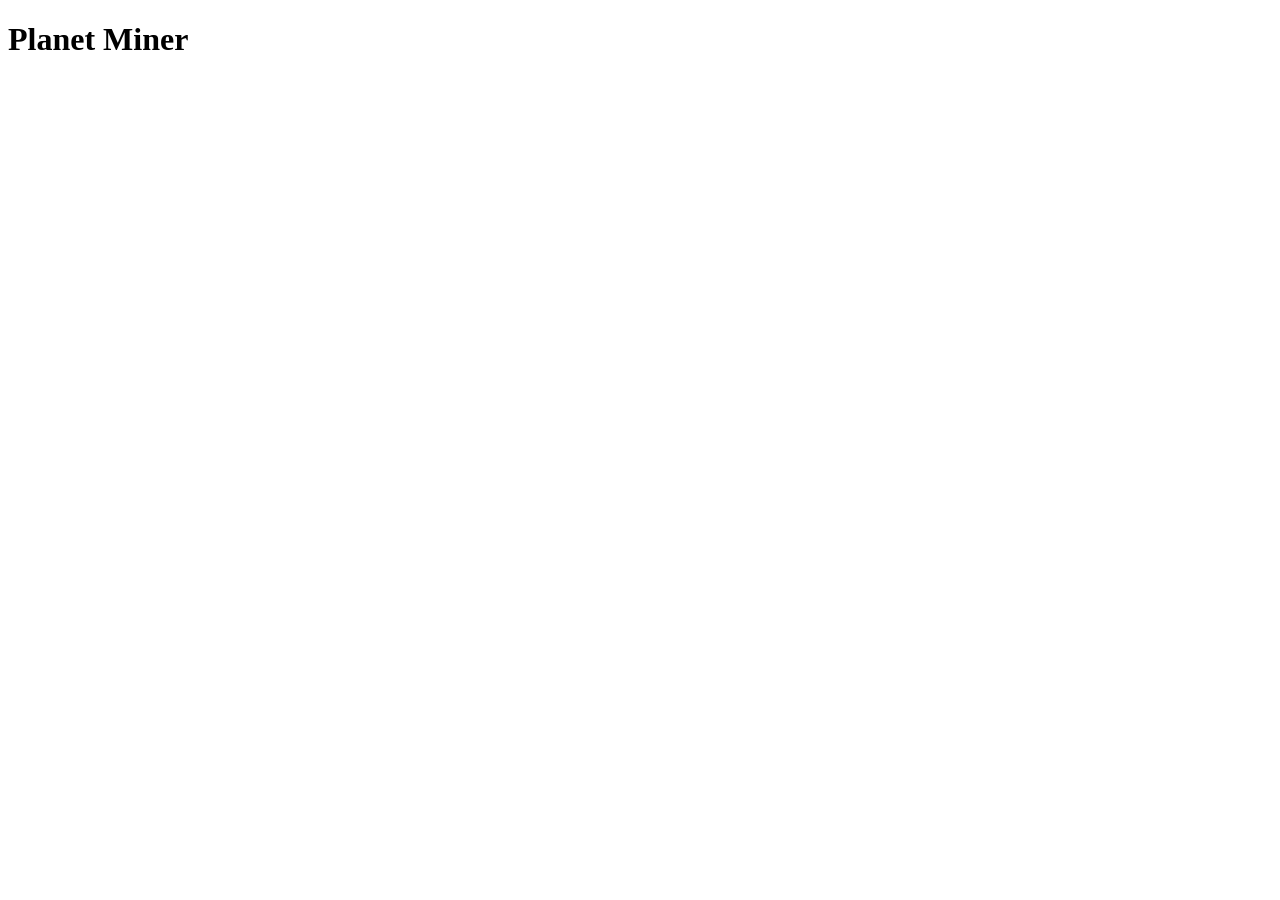
==== index.html @ d57378af "first commit" ====
<!DOCTYPE html>
<html lang="en">
<head>
    <meta charset="UTF-8">
    <meta name="viewport" content="width=device-width, initial-scale=1.0">
    <title>Planet Miner</title>
    <link rel="stylesheet" href="style.css">
</head>
<body>
    
    <h1>Planet Miner</h1>

    <script src="index.js"></script>
</body>
</html>
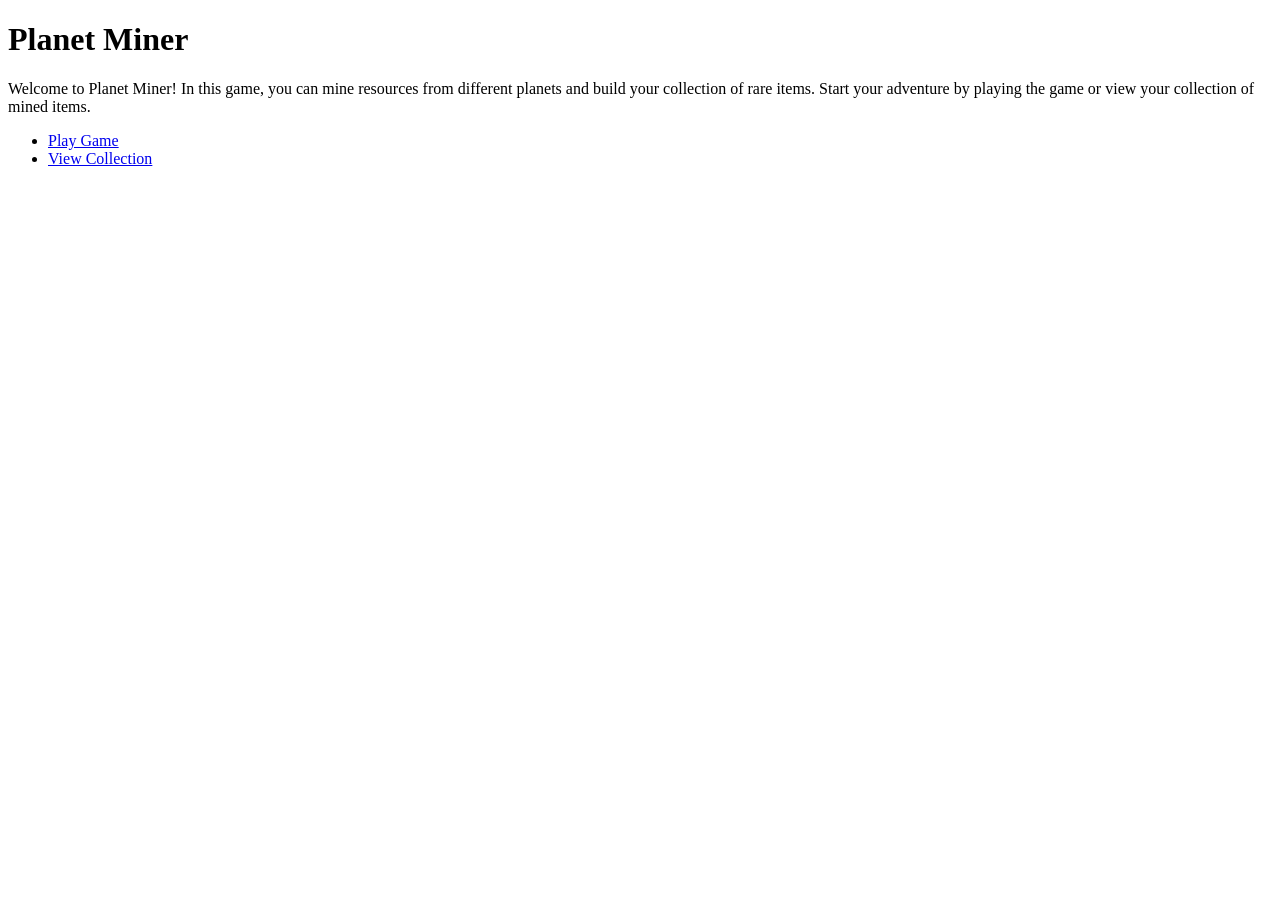
==== commit 104b75e3: "Add nav and paragraph to index.html" ====
--- a/index.html
+++ b/index.html
@@ -1,15 +1,30 @@
 <!DOCTYPE html>
 <html lang="en">
+
 <head>
     <meta charset="UTF-8">
     <meta name="viewport" content="width=device-width, initial-scale=1.0">
     <title>Planet Miner</title>
     <link rel="stylesheet" href="style.css">
 </head>
+
 <body>
-    
+
     <h1>Planet Miner</h1>
+
+    <p id="welcomeMessage">
+        Welcome to Planet Miner! In this game, you can mine resources from different planets and build your collection
+        of rare items. Start your adventure by playing the game or view your collection of mined items.
+    </p>
+
+    <nav>
+        <ul>
+            <li><a href="game.html">Play Game</a></li>
+            <li><a href="collection.html">View Collection</a></li>
+        </ul>
+    </nav>
 
     <script src="index.js"></script>
 </body>
+
 </html>
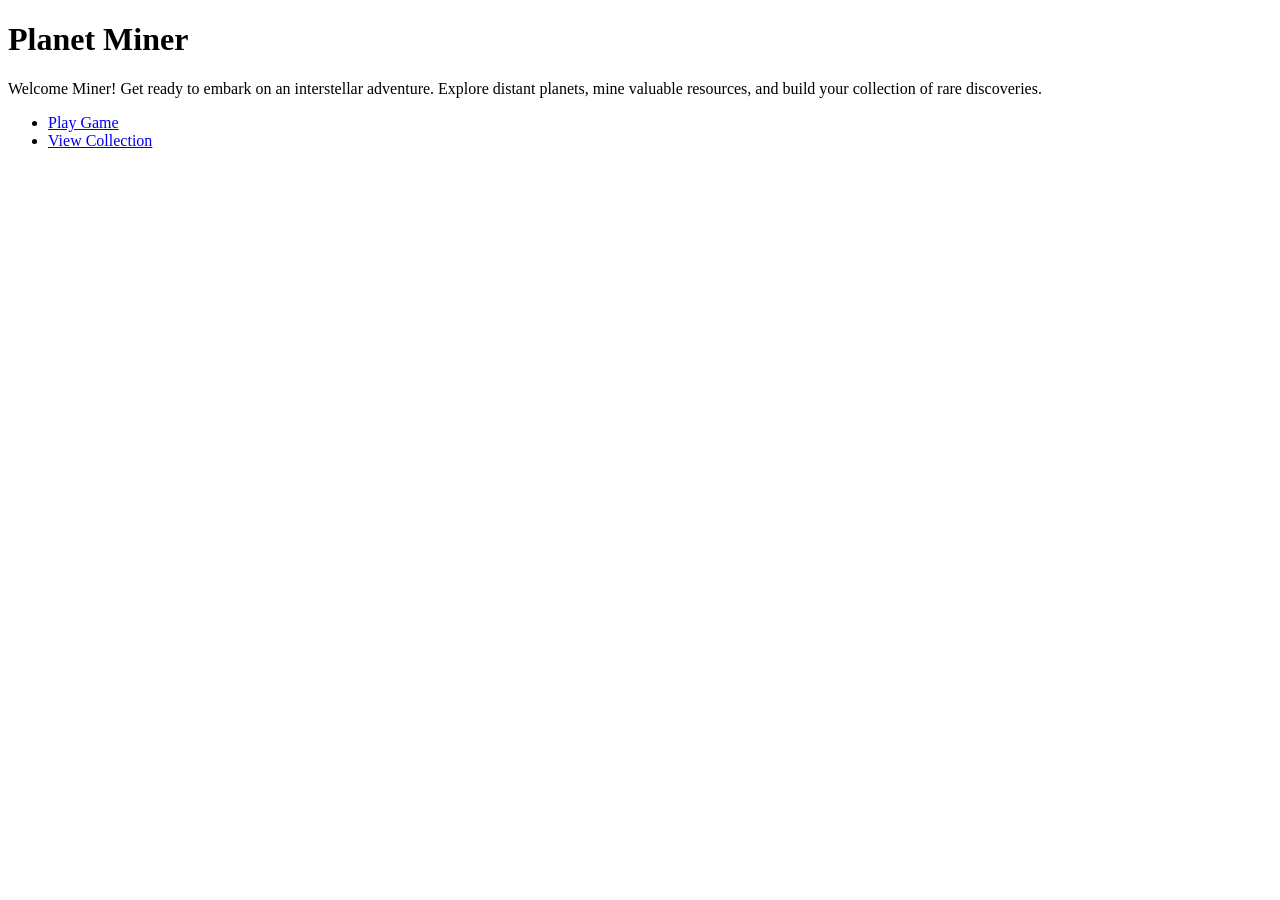
==== commit b7035e02: "update landing page welcome message" ====
--- a/index.html
+++ b/index.html
@@ -13,13 +13,12 @@
     <h1>Planet Miner</h1>
 
     <p id="welcomeMessage">
-        Welcome to Planet Miner! In this game, you can mine resources from different planets and build your collection
-        of rare items. Start your adventure by playing the game or view your collection of mined items.
+        Welcome Miner!
     </p>
 
     <nav>
         <ul>
-            <li><a href="game.html">Play Game</a></li>
+            <li><a id="playGameLink" href="game.html">Play Game</a></li>
             <li><a href="collection.html">View Collection</a></li>
         </ul>
     </nav>
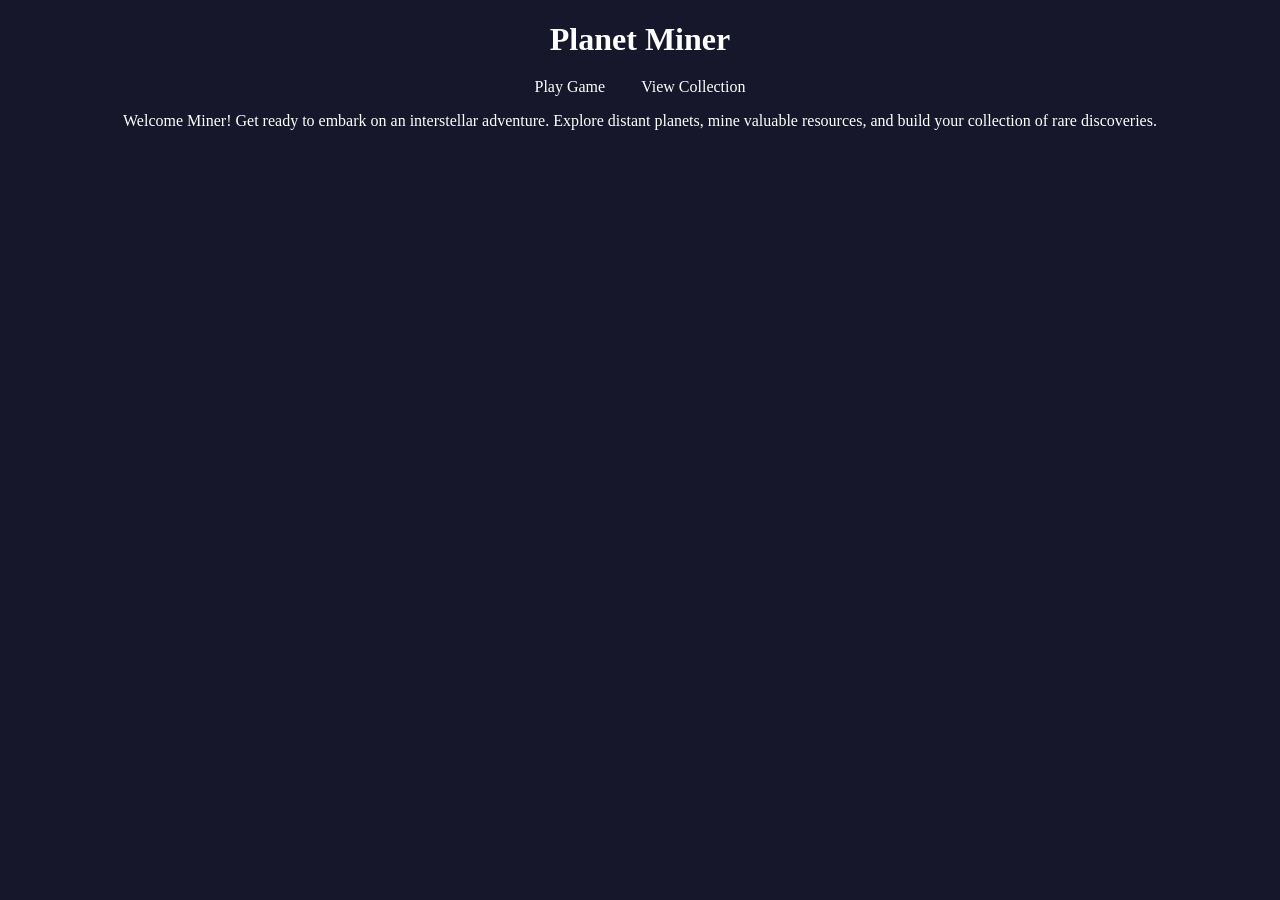
==== commit bc8f69dd: "Add gameArea" ====
--- a/index.html
+++ b/index.html
@@ -12,10 +12,6 @@
 
     <h1>Planet Miner</h1>
 
-    <p id="welcomeMessage">
-        Welcome Miner!
-    </p>
-
     <nav>
         <ul>
             <li><a id="playGameLink" href="game.html">Play Game</a></li>
@@ -23,6 +19,10 @@
         </ul>
     </nav>
 
+    <p id="welcomeMessage">
+        Welcome Miner!
+    </p>
+
     <script src="index.js"></script>
 </body>
 
--- a/style.css
+++ b/style.css
@@ -0,0 +1,63 @@
+body {
+    background-color: rgb(23, 23, 43);
+    color: white;
+    text-align: center;
+}
+
+#mineButton {
+    padding: 10px;
+    background-color: rgb(82, 255, 47);
+    color: white;
+    border-radius: 8px;
+    border: none;
+    cursor: pointer;
+}
+
+#mineButton:hover {
+    background-color: rgb(62, 210, 35);
+}
+
+nav a {
+    text-decoration: none;
+    color: white;
+    padding: 8px 12px;
+}
+
+nav ul {
+    list-style: none;
+    display: flex;
+    justify-content: center;
+    gap: 12px;
+    padding: 0;
+}
+
+h1 {
+    margin-bottom: 20px;
+}
+
+#miningResult {
+    margin-top: 15px;
+}
+
+.collectionItem {
+    padding: 12px;
+    background-color: rgb(40, 40, 70);
+    border: 1px solid white;
+    border-radius: 10px;
+}
+
+#collectionList {
+    display: grid;
+    grid-template-columns: repeat(4, 1fr);
+    gap: 12px;
+    margin: 20px;
+}
+
+#gameArea {
+    width: 700px;
+    height: 400px;
+    border: 2px solid white;
+    background-image: url('assets/backgrounds/Minimalist\ Retro\ Pixel\ Starfield.png');
+    background-size: cover;
+    background-position: center;
+}
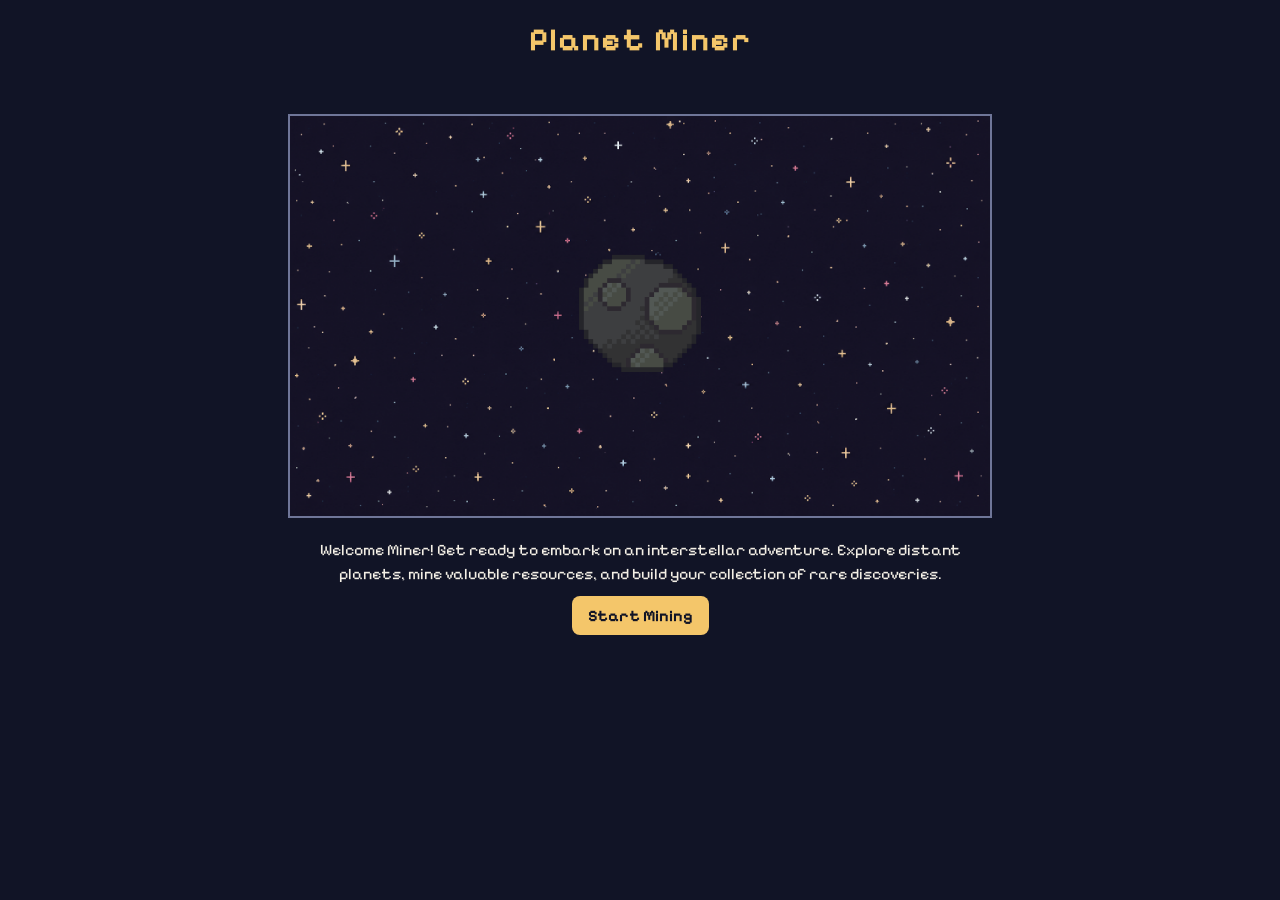
==== commit 31f6eb4a: "Add homeGameArea" ====
--- a/index.html
+++ b/index.html
@@ -12,18 +12,24 @@
 
     <h1>Planet Miner</h1>
 
-    <nav>
+    <!-- <nav>
         <ul>
             <li><a id="playGameLink" href="game.html">Play Game</a></li>
             <li><a href="collection.html">View Collection</a></li>
         </ul>
-    </nav>
+    </nav> -->
+
+    <div id="homeGameArea">
+        <img id="homePlanet" src="assets/items/space_rock.png" alt="Planet">
+    </div>
 
     <p id="welcomeMessage">
         Welcome Miner!
     </p>
 
-    <script src="index.js"></script>
+    <a id="startButton" href="game.html">Start Mining</a>
+
+    <script src="js/index.js"></script>
 </body>
 
 </html>
--- a/style.css
+++ b/style.css
@@ -1,26 +1,67 @@
+@import url('https://fonts.googleapis.com/css2?family=Pixelify+Sans:wght@400..700&display=swap');
+
 body {
-    background-color: rgb(23, 23, 43);
-    color: white;
+    background-color: #111426;
+    color: #f4f0e6;
     text-align: center;
+    font-family: 'Pixelify Sans', sans-serif;
+}
+
+#welcomeMessage {
+    max-width: 650px;
+    margin: 20px auto 0;
+    line-height: 1.5;
+}
+
+#startButton {
+    display: inline-block;
+    padding: 10px 16px;
+    background-color: #f4c66a;
+    color: #111426;
+    text-decoration: none;
+    border-radius: 8px;
+    margin-top: 10px;
+    font-weight: bold;
+}
+
+#startButton:hover {
+    background-color: #d9a94d;
 }
 
 #mineButton {
+    display: none;
     padding: 10px;
-    background-color: rgb(82, 255, 47);
-    color: white;
+    background-color: #f4c66a;
+    color: #111426;
     border-radius: 8px;
     border: none;
     cursor: pointer;
+    margin-top: 20px;
 }
 
 #mineButton:hover {
-    background-color: rgb(62, 210, 35);
+    background-color: #d9a94d;
+}
+
+#continueButton {
+    display: none;
+    padding: 10px;
+    background-color: #8fd3ff;
+    color: #111426;
+    border-radius: 8px;
+    border: none;
+    cursor: pointer;
+    margin-top: 20px;
 }
 
 nav a {
     text-decoration: none;
-    color: white;
+    color: #8fd3ff;
     padding: 8px 12px;
+}
+
+nav a:hover {
+    color: #f4c66a;
 }
 
 nav ul {
@@ -33,10 +74,17 @@
 
 h1 {
     margin-bottom: 20px;
+    color: #f4c66a;
+    letter-spacing: 2px;
 }
 
 #miningResult {
-    margin-top: 15px;
+    position: absolute;
+    bottom: 20px;
+    width: 100%;
+    margin: 0;
+    font-size: 20px;
+    font-weight: bold;
 }
 
 .collectionItem {
@@ -56,8 +104,175 @@
 #gameArea {
     width: 700px;
     height: 400px;
-    border: 2px solid white;
+    border: 2px solid #6f7698;
     background-image: url('assets/backgrounds/Minimalist\ Retro\ Pixel\ Starfield.png');
     background-size: cover;
     background-position: center;
+    margin: 0 auto;
+    position: relative;
+    overflow: hidden;
+}
+
+#homeGameArea {
+    width: 700px;
+    height: 400px;
+    border: 2px solid #6f7698;
+    background-image: url('assets/backgrounds/Minimalist\ Retro\ Pixel\ Starfield.png');
+    background-size: cover;
+    background-position: center;
+    margin: 55px auto 0;
+    position: relative;
+    overflow: hidden;
+}
+
+#planet {
+    width: 150px;
+    margin-top: 120px;
+    animation: floatPlanet 4s ease-in-out infinite;
+}
+
+#homePlanet {
+    width: 150px;
+    margin-top: 120px;
+    animation: floatPlanet 4s ease-in-out infinite;
+}
+
+@keyframes floatPlanet {
+    0% {
+        transform: translateY(0);
+    }
+
+    50% {
+        transform: translateY(-10px);
+    }
+
+    100% {
+        transform: translateY(0);
+    }
+}
+
+#asteroid {
+    width: 60px;
+    position: absolute;
+    top: 80px;
+    right: -80px;
+    transform-origin: center center;
+}
+
+@keyframes asteroidCrashRight {
+    0% {
+        right: -80px;
+        top: 80px;
+        transform: rotate(-8deg);
+    }
+
+    50% {
+        transform: rotate(8deg);
+    }
+
+    100% {
+        right: 285px;
+        top: 160px;
+        transform: rotate(-8deg);
+    }
+}
+
+@keyframes asteroidCrashLeft {
+    0% {
+        left: -80px;
+        right: auto;
+        top: 30px;
+        transform: rotate(8deg);
+    }
+
+    50% {
+        transform: rotate(-8deg);
+    }
+
+    100% {
+        left: 285px;
+        right: auto;
+        top: 160px;
+        transform: rotate(8deg);
+    }
+}
+
+@keyframes asteroidCrashBottom {
+    0% {
+        bottom: -80px;
+        right: 200px;
+        top: auto;
+        transform: rotate(-8deg);
+    }
+
+    50% {
+        transform: rotate(8deg);
+    }
+
+    100% {
+        bottom: 150px;
+        right: 310px;
+        top: auto;
+        transform: rotate(-8deg);
+    }
+}
+
+#impactFlash {
+    position: absolute;
+    display: none;
+    width: 70px;
+    height: 70px;
+}
+
+.spark {
+    position: absolute;
+    border-radius: 50%;
+}
+
+.spark1 {
+    width: 28px;
+    height: 28px;
+    background-color: white;
+    top: 20px;
+    left: 20px;
+}
+
+.spark2 {
+    width: 20px;
+    height: 20px;
+    background-color: rgb(255, 220, 120);
+    top: 8px;
+    left: 28px;
+}
+
+.spark3 {
+    width: 17px;
+    height: 17px;
+    background-color: rgb(255, 150, 60);
+    top: 35px;
+    left: 8px;
+}
+
+.spark4 {
+    width: 12px;
+    height: 12px;
+    background-color: white;
+    top: 38px;
+    left: 43px;
+}
+
+.commonResult {
+    color: #f4f0e6;
+}
+
+.uncommonResult {
+    color: #9be7c4;
+}
+
+.rareResult {
+    color: #8fd3ff;
+}
+
+.legendaryResult {
+    color: #f4c66a;
 }
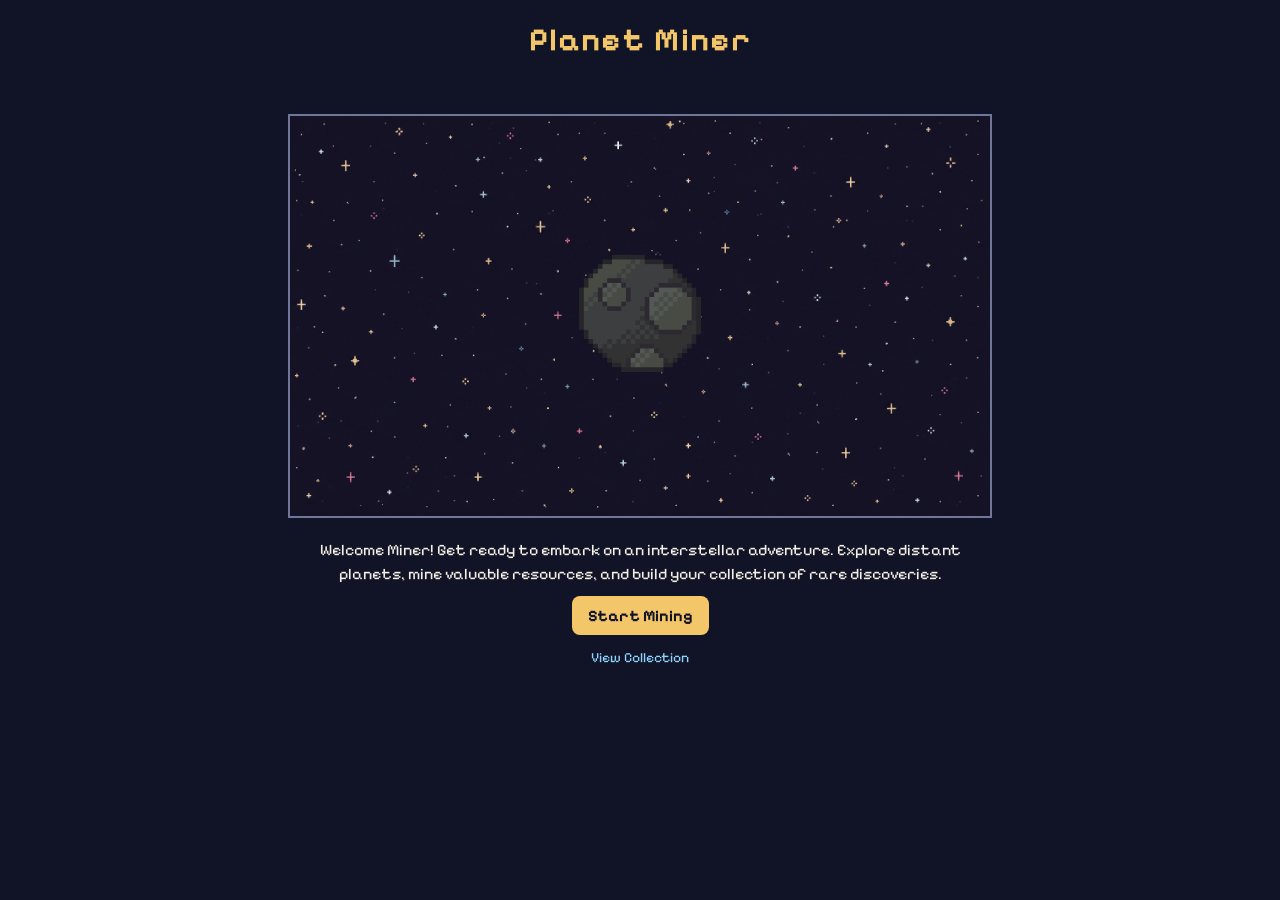
==== commit 9a6f0949: "Add collection link to home page" ====
--- a/index.html
+++ b/index.html
@@ -21,6 +21,13 @@
 
     <div id="homeGameArea">
         <img id="homePlanet" src="assets/items/space_rock.png" alt="Planet">
+        <img id="homeAsteroid" src="assets/items/meteor.png" alt="Asteroid">
+        <div id="homeImpactFlash">
+            <div class="spark spark1"></div>
+            <div class="spark spark2"></div>
+            <div class="spark spark3"></div>
+            <div class="spark spark4"></div>
+        </div>
     </div>
 
     <p id="welcomeMessage">
@@ -28,6 +35,7 @@
     </p>
 
     <a id="startButton" href="game.html">Start Mining</a>
+    <a id="collectionLink" href="collection.html">View Collection</a>
 
     <script src="js/index.js"></script>
 </body>
--- a/style.css
+++ b/style.css
@@ -28,6 +28,19 @@
     background-color: #d9a94d;
 }
 
+#collectionLink {
+    display: block;
+    width: fit-content;
+    margin: 14px auto 0;
+    color: #8fd3ff;
+    text-decoration: none;
+    font-size: 14px;
+}
+
+#collectionLink:hover {
+    color: #ffd34e;
+}
+
 #mineButton {
     display: none;
     padding: 10px;
@@ -37,6 +50,7 @@
     border: none;
     cursor: pointer;
     margin-top: 20px;
+    font-family: inherit;
 }
 
 #mineButton:hover {
@@ -52,6 +66,61 @@
     border: none;
     cursor: pointer;
     margin-top: 20px;
+    font-family: inherit;
+}
+
+#resetButton {
+    padding: 10px 16px;
+    background-color: #2b2f4a;
+    color: #f4f0e6;
+    border: 1px solid #6f7698;
+    border-radius: 8px;
+    cursor: pointer;
+    font-family: inherit;
+}
+
+#resetButton:hover {
+    background-color: #3a3f61;
+}
+
+#resetModal {
+    display: none;
+    position: fixed;
+    top: 0;
+    left: 0;
+    width: 100%;
+    height: 100%;
+    background-color: rgba(0, 0, 0, 0.7);
+    justify-content: center;
+    align-items: center;
+}
+
+#resetModalContent {
+    background-color: #111426;
+    border: 1px solid #6f7698;
+    padding: 24px;
+    border-radius: 10px;
+    text-align: center;
+}
+
+#cancelResetButton {
+    background-color: #2b2f4a;
+    color: #f4f0e6;
+    border: 1px solid #6f7698;
+}
+
+#confirmResetButton {
+    background-color: #b63a3a;
+    color: white;
+    border: none;
+}
+
+#cancelResetButton,
+#confirmResetButton {
+    padding: 10px 16px;
+    border-radius: 8px;
+    cursor: pointer;
+    margin: 8px 4px 0;
 }
 
 nav a {
@@ -90,15 +159,71 @@
 .collectionItem {
     padding: 12px;
     background-color: rgb(40, 40, 70);
-    border: 1px solid white;
+    border: 1px solid #6f7698;
     border-radius: 10px;
 }
 
-#collectionList {
+#commonCollection,
+#uncommonCollection,
+#rareCollection,
+#legendaryCollection {
     display: grid;
-    grid-template-columns: repeat(4, 1fr);
+    grid-template-columns: repeat(3, 1fr);
     gap: 12px;
-    margin: 20px;
+}
+
+.collectionSection {
+    margin: 30px auto;
+    max-width: 800px;
+}
+
+.uncommon {
+    color: #9be7c4;
+    text-shadow: 0 0 6px #9be7c4;
+}
+
+.rare {
+    color: #8fd3ff;
+    animation: rareGlow 1.8s ease-in-out infinite;
+}
+
+@keyframes rareGlow {
+    0% {
+        text-shadow: 0 0 4px #8fd3ff;
+    }
+
+    50% {
+        text-shadow: 0 0 12px #8fd3ff;
+    }
+
+    100% {
+        text-shadow: 0 0 4px #8fd3ff;
+    }
+}
+
+.legendary {
+    color: #ffd34e;
+    animation: legendaryGlow 1.5s ease-in-out infinite;
+}
+
+@keyframes legendaryGlow {
+    0% {
+        text-shadow:
+            0 0 5px #ffd34e,
+            0 0 10px #ffd34e;
+    }
+
+    50% {
+        text-shadow:
+            0 0 10px #ffd34e,
+            0 0 18px #ffd34e;
+    }
+
+    100% {
+        text-shadow:
+            0 0 5px #ffd34e,
+            0 0 10px #ffd34e;
+    }
 }
 
 #gameArea {
@@ -159,6 +284,21 @@
     transform-origin: center center;
 }
 
+#homeAsteroid {
+    width: 60px;
+    position: absolute;
+    top: 80px;
+    right: -80px;
+    transform-origin: center center;
+}
+
+#homeImpactFlash {
+    position: absolute;
+    display: none;
+    width: 70px;
+    height: 70px;
+}
+
 @keyframes asteroidCrashRight {
     0% {
         right: -80px;
@@ -275,4 +415,42 @@
 
 .legendaryResult {
     color: #f4c66a;
+}
+
+/* This doesn't actually create a working mobile version, but it's close enough lol. */
+@media (max-width: 768px) {
+
+    #gameArea,
+    #homeGameArea {
+        width: calc(100vw - 32px);
+        box-sizing: border-box;
+        height: 400px;
+        margin-left: auto;
+        margin-right: auto;
+        overflow: hidden;
+        background-size: cover;
+        background-position: center;
+    }
+
+    #planet,
+    #homePlanet {
+        position: absolute;
+        width: 150px;
+        left: 50%;
+        top: 125px;
+        margin-left: -75px;
+        margin-top: 0;
+    }
+
+    #impactFlash,
+    #homeImpactFlash {
+        left: 50% !important;
+        transform: translateX(-50%);
+    }
+
+    body {
+        overflow-x: hidden;
+        min-height: 100vh;
+        padding-bottom: 80px;
+    }
 }
